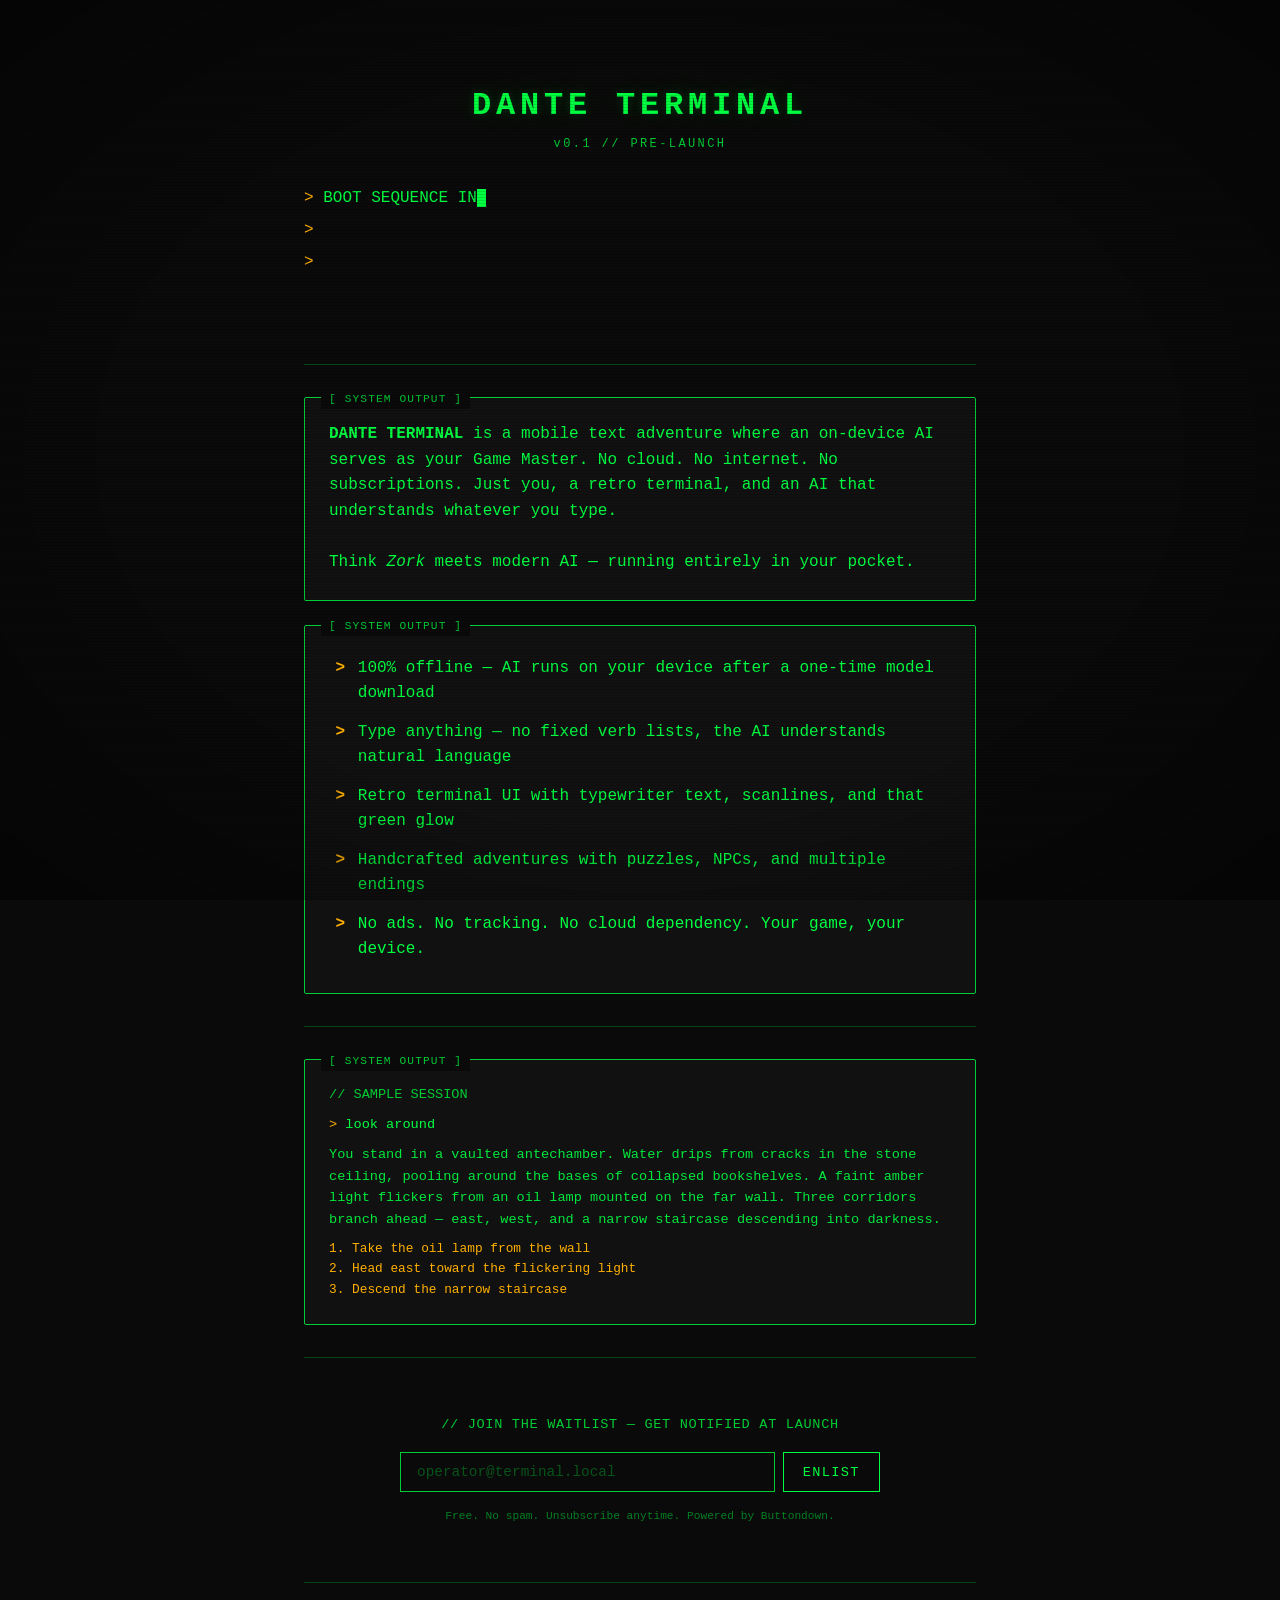
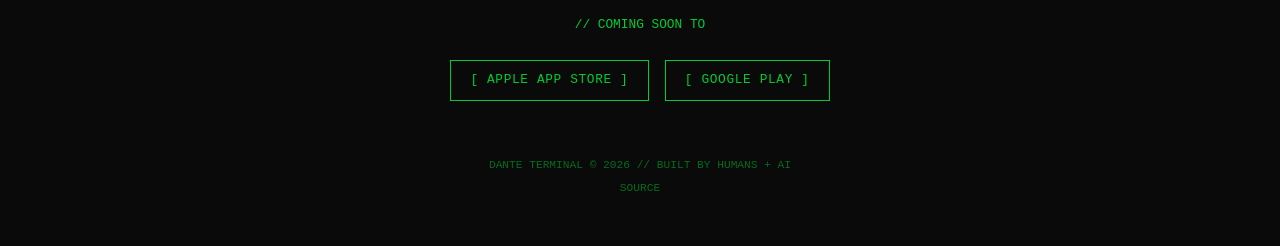
==== docs/index.html @ 731f0236 "BL-066: Build pre-launch landing page with retro terminal aesthetic and email capture Single-page Gi" ====
<!DOCTYPE html>
<html lang="en">
<head>
  <meta charset="UTF-8">
  <meta name="viewport" content="width=device-width, initial-scale=1.0">
  <title>DANTE TERMINAL — AI Text Adventure</title>
  <meta name="description" content="An AI-powered text adventure game that runs entirely offline on your phone. Classic interactive fiction meets on-device AI.">
  <meta name="theme-color" content="#0A0A0A">

  <!-- Open Graph -->
  <meta property="og:title" content="DANTE TERMINAL — AI Text Adventure">
  <meta property="og:description" content="An AI-powered text adventure game that runs entirely offline. Classic interactive fiction meets on-device AI.">
  <meta property="og:type" content="website">
  <meta property="og:image" content="">

  <link rel="stylesheet" href="style.css">
</head>
<body>

  <div class="container">

    <!-- ===== HERO ===== -->
    <header class="hero">
      <h1 class="hero__title">DANTE TERMINAL</h1>
      <p class="hero__version">v0.1 // PRE-LAUNCH</p>

      <div class="hero__prompt">
        <span class="prompt-line">
          <span class="prompt-symbol">&gt; </span><span class="typewriter" data-typewriter="BOOT SEQUENCE INITIATED..." data-speed="50"></span>
        </span>
        <span class="prompt-line">
          <span class="prompt-symbol">&gt; </span><span class="typewriter" data-typewriter="AI GAME MASTER: ONLINE" data-speed="45"></span>
        </span>
        <span class="prompt-line">
          <span class="prompt-symbol">&gt; </span><span class="typewriter" data-typewriter="NO INTERNET REQUIRED. YOUR ADVENTURE RUNS ON-DEVICE." data-speed="35"></span>
        </span>
        <span id="end-cursor" class="cursor" style="display:none;"></span>
      </div>
    </header>

    <hr class="divider">

    <!-- ===== VALUE PROP ===== -->
    <section class="terminal-box">
      <p>
        <strong>DANTE TERMINAL</strong> is a mobile text adventure where an on-device AI
        serves as your Game Master. No cloud. No internet. No subscriptions.
        Just you, a retro terminal, and an AI that understands whatever you type.
      </p>
      <br>
      <p>
        Think <em>Zork</em> meets modern AI &mdash; running entirely in your pocket.
      </p>
    </section>

    <!-- ===== FEATURES ===== -->
    <section class="terminal-box">
      <ul class="features">
        <li>100% offline &mdash; AI runs on your device after a one-time model download</li>
        <li>Type anything &mdash; no fixed verb lists, the AI understands natural language</li>
        <li>Retro terminal UI with typewriter text, scanlines, and that green glow</li>
        <li>Handcrafted adventures with puzzles, NPCs, and multiple endings</li>
        <li>No ads. No tracking. No cloud dependency. Your game, your device.</li>
      </ul>
    </section>

    <hr class="divider">

    <!-- ===== DEMO PREVIEW ===== -->
    <section class="terminal-box" style="font-size:0.85rem;">
      <p style="color:var(--green-dim);margin-bottom:0.5rem;">// SAMPLE SESSION</p>
      <p><span class="prompt-symbol">&gt; </span>look around</p>
      <p style="margin:0.5rem 0;opacity:0.9;">
        You stand in a vaulted antechamber. Water drips from cracks in the stone
        ceiling, pooling around the bases of collapsed bookshelves. A faint amber
        light flickers from an oil lamp mounted on the far wall. Three corridors
        branch ahead &mdash; east, west, and a narrow staircase descending into darkness.
      </p>
      <p style="color:var(--amber);font-size:0.8rem;">
        1. Take the oil lamp from the wall<br>
        2. Head east toward the flickering light<br>
        3. Descend the narrow staircase
      </p>
    </section>

    <hr class="divider">

    <!-- ===== EMAIL SIGNUP ===== -->
    <section class="signup" id="waitlist">
      <p class="signup__label">// JOIN THE WAITLIST &mdash; GET NOTIFIED AT LAUNCH</p>

      <form
        id="signup-form"
        class="signup__form"
        action="https://buttondown.com/api/emails/embed-subscribe/dante-terminal"
        method="post"
        target="_blank"
      >
        <input
          type="email"
          name="email"
          class="signup__input"
          placeholder="operator@terminal.local"
          required
          aria-label="Email address for waitlist"
        >
        <button type="submit" class="signup__btn">ENLIST</button>
      </form>

      <div id="signup-success" class="signup__success">
        &gt; TRANSMISSION RECEIVED. YOU WILL BE CONTACTED.<span class="cursor"></span>
      </div>

      <p class="signup__note">Free. No spam. Unsubscribe anytime. Powered by Buttondown.</p>
    </section>

    <hr class="divider">

    <!-- ===== STORE BADGES ===== -->
    <section>
      <p style="text-align:center;font-size:0.8rem;color:var(--green-dim);margin-bottom:1rem;">
        // COMING SOON TO
      </p>
      <div class="stores">
        <a href="#" class="store-badge" aria-label="App Store (coming soon)">
          [ APPLE APP STORE ]
        </a>
        <a href="#" class="store-badge" aria-label="Google Play (coming soon)">
          [ GOOGLE PLAY ]
        </a>
      </div>
    </section>

    <!-- ===== FOOTER ===== -->
    <footer class="footer">
      <p>DANTE TERMINAL &copy; 2026 // BUILT BY HUMANS + AI</p>
      <p style="margin-top:0.3rem;">
        <a href="https://github.com/jakubtakac/dante-terminal">SOURCE</a>
      </p>
    </footer>

  </div>

  <script src="script.js"></script>
</body>
</html>
---- docs/style.css ----
/* ============================================
   DANTE TERMINAL — Landing Page Styles
   Retro green-on-black terminal aesthetic
   ============================================ */

/* --- Reset & Base --- */
*, *::before, *::after {
  margin: 0;
  padding: 0;
  box-sizing: border-box;
}

:root {
  --green: #00FF41;
  --green-dim: #00cc33;
  --green-glow: rgba(0, 255, 65, 0.15);
  --green-bright: #33ff66;
  --bg: #0A0A0A;
  --bg-light: #111111;
  --amber: #FFB000;
  --font-mono: 'Courier New', 'Lucida Console', 'Monaco', monospace;
}

html {
  font-size: 16px;
  scroll-behavior: smooth;
}

body {
  background: var(--bg);
  color: var(--green);
  font-family: var(--font-mono);
  line-height: 1.6;
  min-height: 100vh;
  overflow-x: hidden;
  position: relative;
}

/* --- Scanline Overlay --- */
body::before {
  content: '';
  position: fixed;
  top: 0;
  left: 0;
  width: 100%;
  height: 100%;
  background: repeating-linear-gradient(
    0deg,
    rgba(0, 0, 0, 0.12) 0px,
    rgba(0, 0, 0, 0.12) 1px,
    transparent 1px,
    transparent 3px
  );
  pointer-events: none;
  z-index: 9999;
  animation: scanline-flicker 8s ease-in-out infinite;
}

@keyframes scanline-flicker {
  0%, 100% { opacity: 0.4; }
  50% { opacity: 0.25; }
}

/* --- CRT Vignette --- */
body::after {
  content: '';
  position: fixed;
  top: 0;
  left: 0;
  width: 100%;
  height: 100%;
  background: radial-gradient(
    ellipse at center,
    transparent 60%,
    rgba(0, 0, 0, 0.5) 100%
  );
  pointer-events: none;
  z-index: 9998;
}

/* --- Layout --- */
.container {
  max-width: 720px;
  margin: 0 auto;
  padding: 2rem 1.5rem;
  position: relative;
  z-index: 1;
}

/* --- Header / Hero --- */
.hero {
  text-align: center;
  padding: 3rem 0 2rem;
}

.hero__title {
  font-size: 2rem;
  font-weight: bold;
  letter-spacing: 0.15em;
  text-transform: uppercase;
  color: var(--green);
  text-shadow: 0 0 10px var(--green-glow), 0 0 30px var(--green-glow);
  margin-bottom: 0.25rem;
}

.hero__version {
  font-size: 0.75rem;
  color: var(--green-dim);
  letter-spacing: 0.2em;
  margin-bottom: 2rem;
}

.hero__prompt {
  text-align: left;
  margin-bottom: 1.5rem;
}

.hero__prompt .prompt-line {
  display: block;
  margin-bottom: 0.4rem;
}

.prompt-symbol {
  color: var(--amber);
}

/* --- Typewriter Effect --- */
.typewriter {
  display: inline;
  overflow: hidden;
  white-space: nowrap;
  border-right: 0.6em solid var(--green);
  animation: cursor-blink 1s step-end infinite;
}

@keyframes cursor-blink {
  0%, 100% { border-color: var(--green); }
  50% { border-color: transparent; }
}

.typewriter.done {
  border-color: transparent;
  animation: none;
}

/* Stand-alone blinking cursor */
.cursor {
  display: inline-block;
  width: 0.6em;
  height: 1.1em;
  background: var(--green);
  vertical-align: text-bottom;
  animation: cursor-blink 1s step-end infinite;
}

/* --- Terminal Box --- */
.terminal-box {
  background: var(--bg-light);
  border: 1px solid var(--green-dim);
  border-radius: 2px;
  padding: 1.5rem;
  margin: 1.5rem 0;
  position: relative;
}

.terminal-box::before {
  content: '[ SYSTEM OUTPUT ]';
  position: absolute;
  top: -0.65em;
  left: 1rem;
  background: var(--bg);
  padding: 0 0.5rem;
  font-size: 0.7rem;
  color: var(--green-dim);
  letter-spacing: 0.1em;
}

/* --- Feature List --- */
.features {
  list-style: none;
  padding: 0;
}

.features li {
  padding: 0.4rem 0;
  padding-left: 1.8rem;
  position: relative;
}

.features li::before {
  content: '>';
  position: absolute;
  left: 0.4rem;
  color: var(--amber);
  font-weight: bold;
}

/* --- Section Dividers --- */
.divider {
  border: none;
  height: 1px;
  background: var(--green-dim);
  opacity: 0.3;
  margin: 2rem 0;
}

/* --- Email Capture Section --- */
.signup {
  text-align: center;
  padding: 1.5rem 0;
}

.signup__label {
  font-size: 0.85rem;
  color: var(--green-dim);
  margin-bottom: 1rem;
  letter-spacing: 0.05em;
}

.signup__form {
  display: flex;
  gap: 0.5rem;
  max-width: 480px;
  margin: 0 auto 1rem;
}

.signup__input {
  flex: 1;
  background: var(--bg);
  border: 1px solid var(--green-dim);
  color: var(--green);
  font-family: var(--font-mono);
  font-size: 0.9rem;
  padding: 0.7rem 1rem;
  outline: none;
  transition: border-color 0.2s, box-shadow 0.2s;
}

.signup__input::placeholder {
  color: rgba(0, 255, 65, 0.3);
}

.signup__input:focus {
  border-color: var(--green);
  box-shadow: 0 0 8px var(--green-glow);
}

.signup__btn {
  background: transparent;
  border: 1px solid var(--green);
  color: var(--green);
  font-family: var(--font-mono);
  font-size: 0.85rem;
  padding: 0.7rem 1.2rem;
  cursor: pointer;
  text-transform: uppercase;
  letter-spacing: 0.1em;
  transition: background 0.2s, color 0.2s, box-shadow 0.2s;
  white-space: nowrap;
}

.signup__btn:hover {
  background: var(--green);
  color: var(--bg);
  box-shadow: 0 0 15px var(--green-glow);
}

.signup__note {
  font-size: 0.7rem;
  color: var(--green-dim);
  opacity: 0.6;
}

/* Success state */
.signup__success {
  display: none;
  color: var(--green-bright);
  font-size: 0.9rem;
  padding: 1rem;
}

.signup__success.visible {
  display: block;
}

/* --- Store Badges --- */
.stores {
  display: flex;
  gap: 1rem;
  justify-content: center;
  flex-wrap: wrap;
  margin: 1.5rem 0;
}

.store-badge {
  display: inline-block;
  border: 1px solid var(--green-dim);
  padding: 0.6rem 1.2rem;
  font-size: 0.8rem;
  color: var(--green-dim);
  text-decoration: none;
  letter-spacing: 0.05em;
  transition: border-color 0.2s, color 0.2s;
}

.store-badge:hover {
  border-color: var(--green);
  color: var(--green);
}

/* --- Footer --- */
.footer {
  text-align: center;
  padding: 2rem 0 1rem;
  font-size: 0.7rem;
  color: var(--green-dim);
  opacity: 0.5;
}

.footer a {
  color: var(--green-dim);
  text-decoration: none;
}

.footer a:hover {
  color: var(--green);
}

/* --- Responsive (mobile-first) --- */
@media (max-width: 480px) {
  .container {
    padding: 1rem;
  }

  .hero {
    padding: 2rem 0 1rem;
  }

  .hero__title {
    font-size: 1.4rem;
    letter-spacing: 0.1em;
  }

  .signup__form {
    flex-direction: column;
  }

  .signup__btn {
    width: 100%;
  }

  .terminal-box {
    padding: 1rem;
  }

  .features li {
    font-size: 0.9rem;
  }

  .stores {
    flex-direction: column;
    align-items: center;
  }

  .store-badge {
    width: 80%;
    text-align: center;
  }
}

/* --- Accessibility: reduce motion --- */
@media (prefers-reduced-motion: reduce) {
  .typewriter {
    animation: none;
    border-color: var(--green);
  }

  .cursor {
    animation: none;
  }

  body::before {
    animation: none;
    opacity: 0.3;
  }
}

/* --- Selection --- */
::selection {
  background: var(--green);
  color: var(--bg);
}
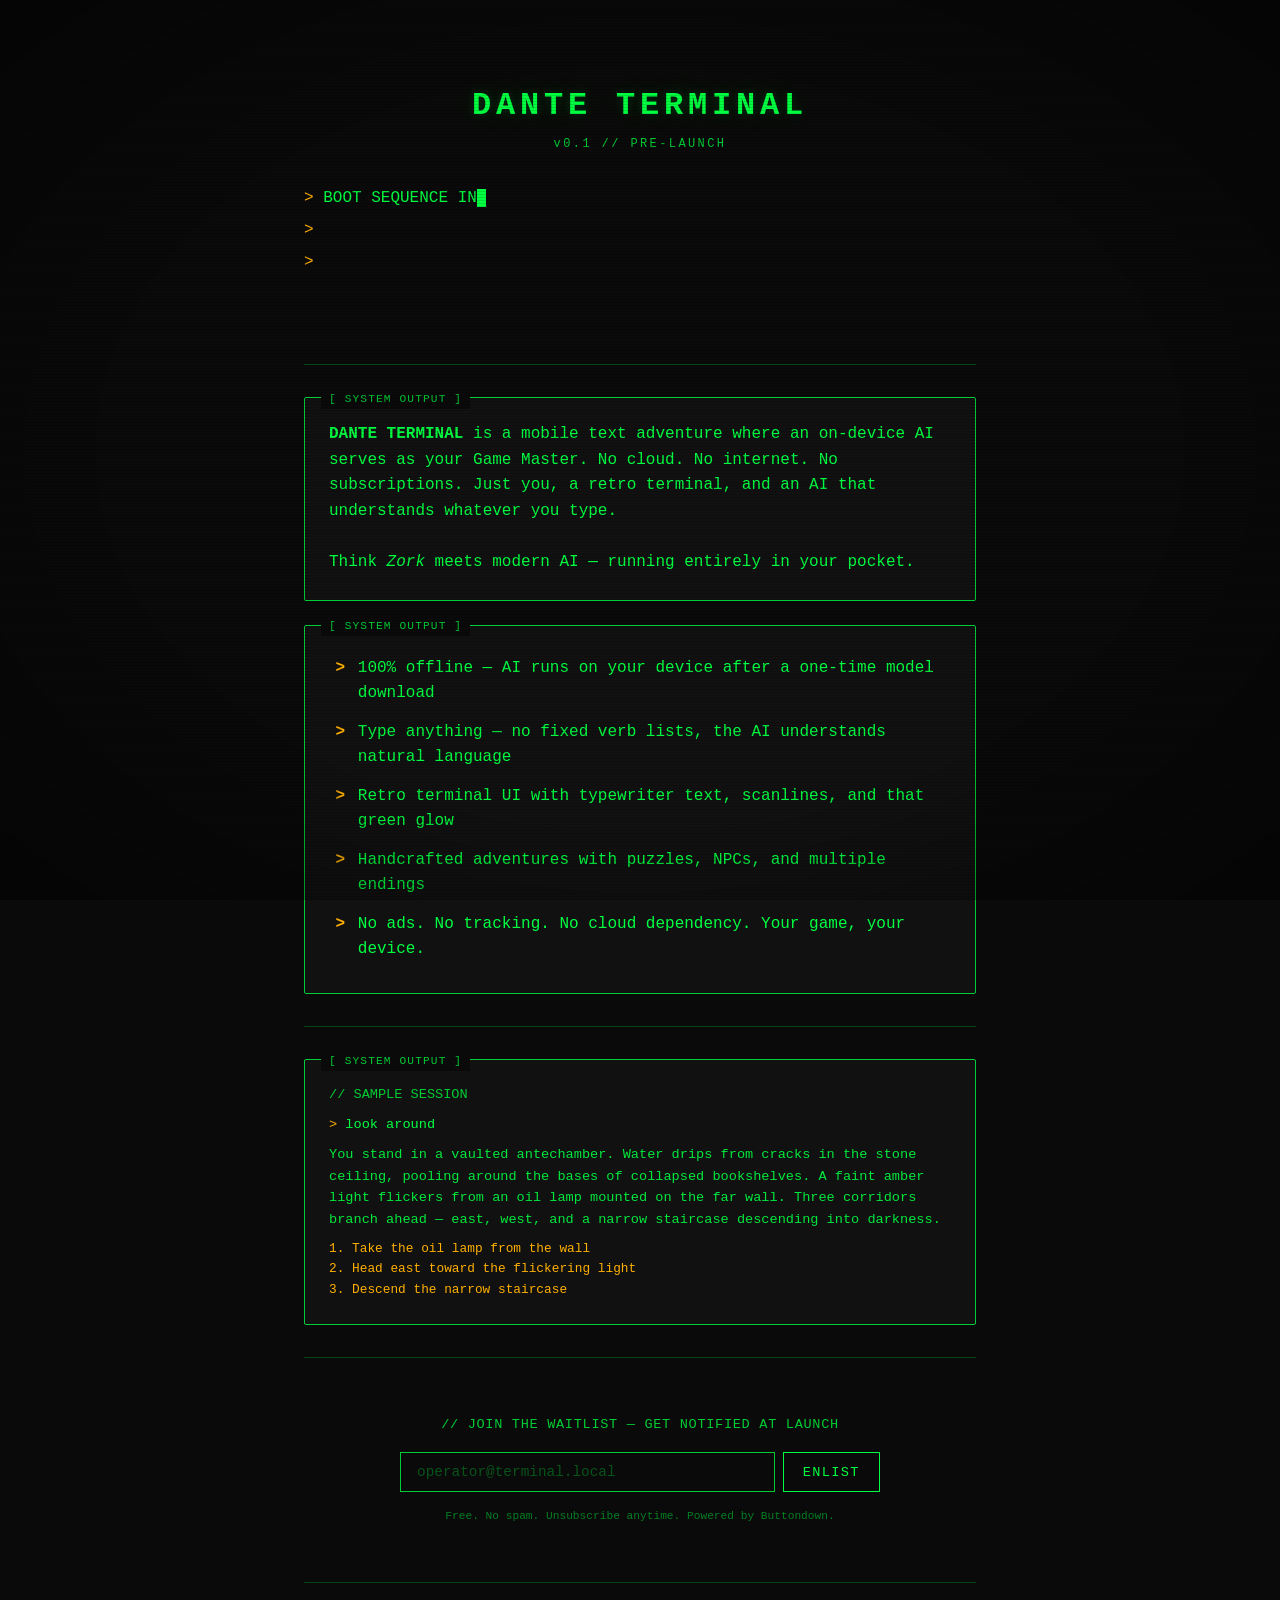
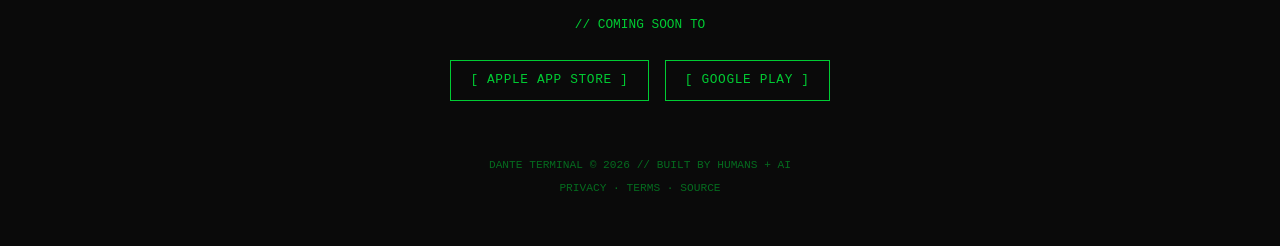
==== commit efcf28a5: "BL-197: Deploy privacy policy and ToS HTML to GitHub Pages Copy BL-150's privacy-policy.html and ter" ====
--- a/docs/index.html
+++ b/docs/index.html
@@ -135,6 +135,8 @@
     <footer class="footer">
       <p>DANTE TERMINAL &copy; 2026 // BUILT BY HUMANS + AI</p>
       <p style="margin-top:0.3rem;">
+        <a href="privacy-policy.html">PRIVACY</a> &middot;
+        <a href="terms-of-service.html">TERMS</a> &middot;
         <a href="https://github.com/jakubtakac/dante-terminal">SOURCE</a>
       </p>
     </footer>
